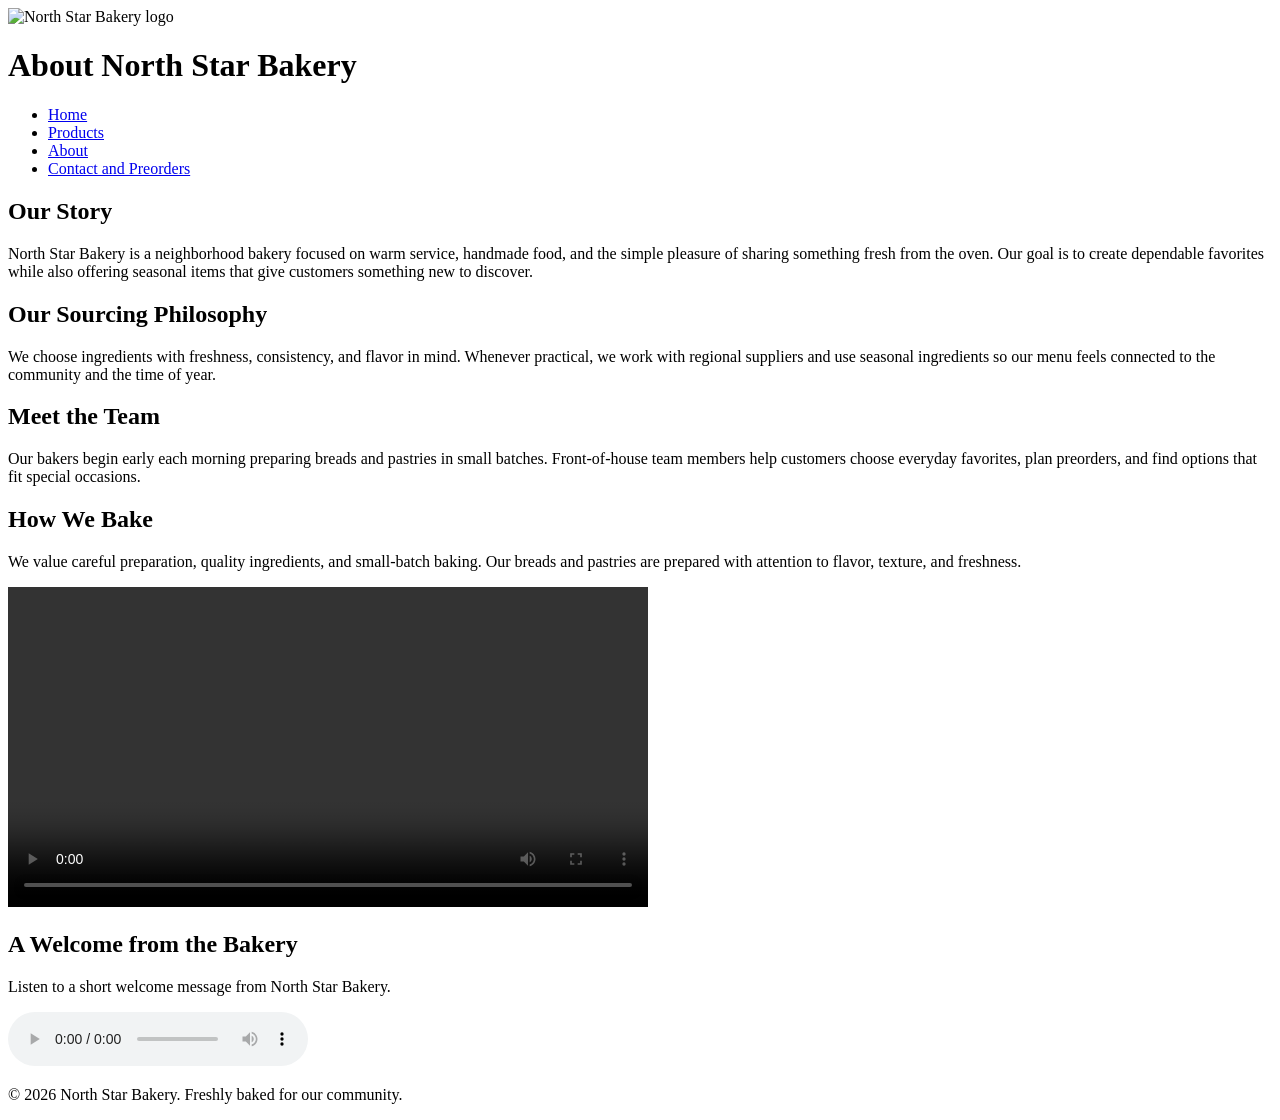
==== about.html @ 1c68795a "HTML" ====
<!DOCTYPE html>
<html lang="en">
<head>
  <meta charset="UTF-8">
  <meta name="viewport" content="width=device-width, initial-scale=1.0">
  <title>North Star Bakery | About</title>
  <link rel="stylesheet" href="styles.css">
</head>
<body>
  <header>
    <img class="site-logo" src="bakery-logo_c.png" alt="North Star Bakery logo">
    <h1>About North Star Bakery</h1>
    <nav aria-label="Main navigation">
      <ul>
        <li><a href="index.html">Home</a></li>
        <li><a href="products.html">Products</a></li>
        <li><a href="about.html" aria-current="page">About</a></li>
        <li><a href="contact.html">Contact and Preorders</a></li>
      </ul>
    </nav>
  </header>

  <main>
    <div class="card-grid">
      <section>
        <h2>Our Story</h2>
        <p>North Star Bakery is a neighborhood bakery focused on warm service, handmade food, and the simple pleasure of sharing something fresh from the oven. Our goal is to create dependable favorites while also offering seasonal items that give customers something new to discover.</p>
      </section>

      <section>
        <h2>Our Sourcing Philosophy</h2>
        <p>We choose ingredients with freshness, consistency, and flavor in mind. Whenever practical, we work with regional suppliers and use seasonal ingredients so our menu feels connected to the community and the time of year.</p>
      </section>

      <section>
        <h2>Meet the Team</h2>
        <p>Our bakers begin early each morning preparing breads and pastries in small batches. Front-of-house team members help customers choose everyday favorites, plan preorders, and find options that fit special occasions.</p>
      </section>
    </div>

    <div class="two-column">
      <section class="media-block">
        <h2>How We Bake</h2>
        <p>We value careful preparation, quality ingredients, and small-batch baking. Our breads and pastries are prepared with attention to flavor, texture, and freshness.</p>
        <video controls width="640">
          <source src="bakery-behind-scenes_c.mp4" type="video/mp4">
          Your browser does not support the video element. The video shows a behind-the-scenes look at North Star Bakery.
        </video>
      </section>

      <section class="media-block">
        <h2>A Welcome from the Bakery</h2>
        <p>Listen to a short welcome message from North Star Bakery.</p>
        <audio controls>
          <source src="bakery-welcome_c.mp3" type="audio/mpeg">
          Your browser does not support the audio element. This audio contains a welcome message from North Star Bakery.
        </audio>
      </section>
    </div>
  </main>

  <footer>
    <p>&copy; 2026 North Star Bakery. Freshly baked for our community.</p>
  </footer>
</body>
</html>
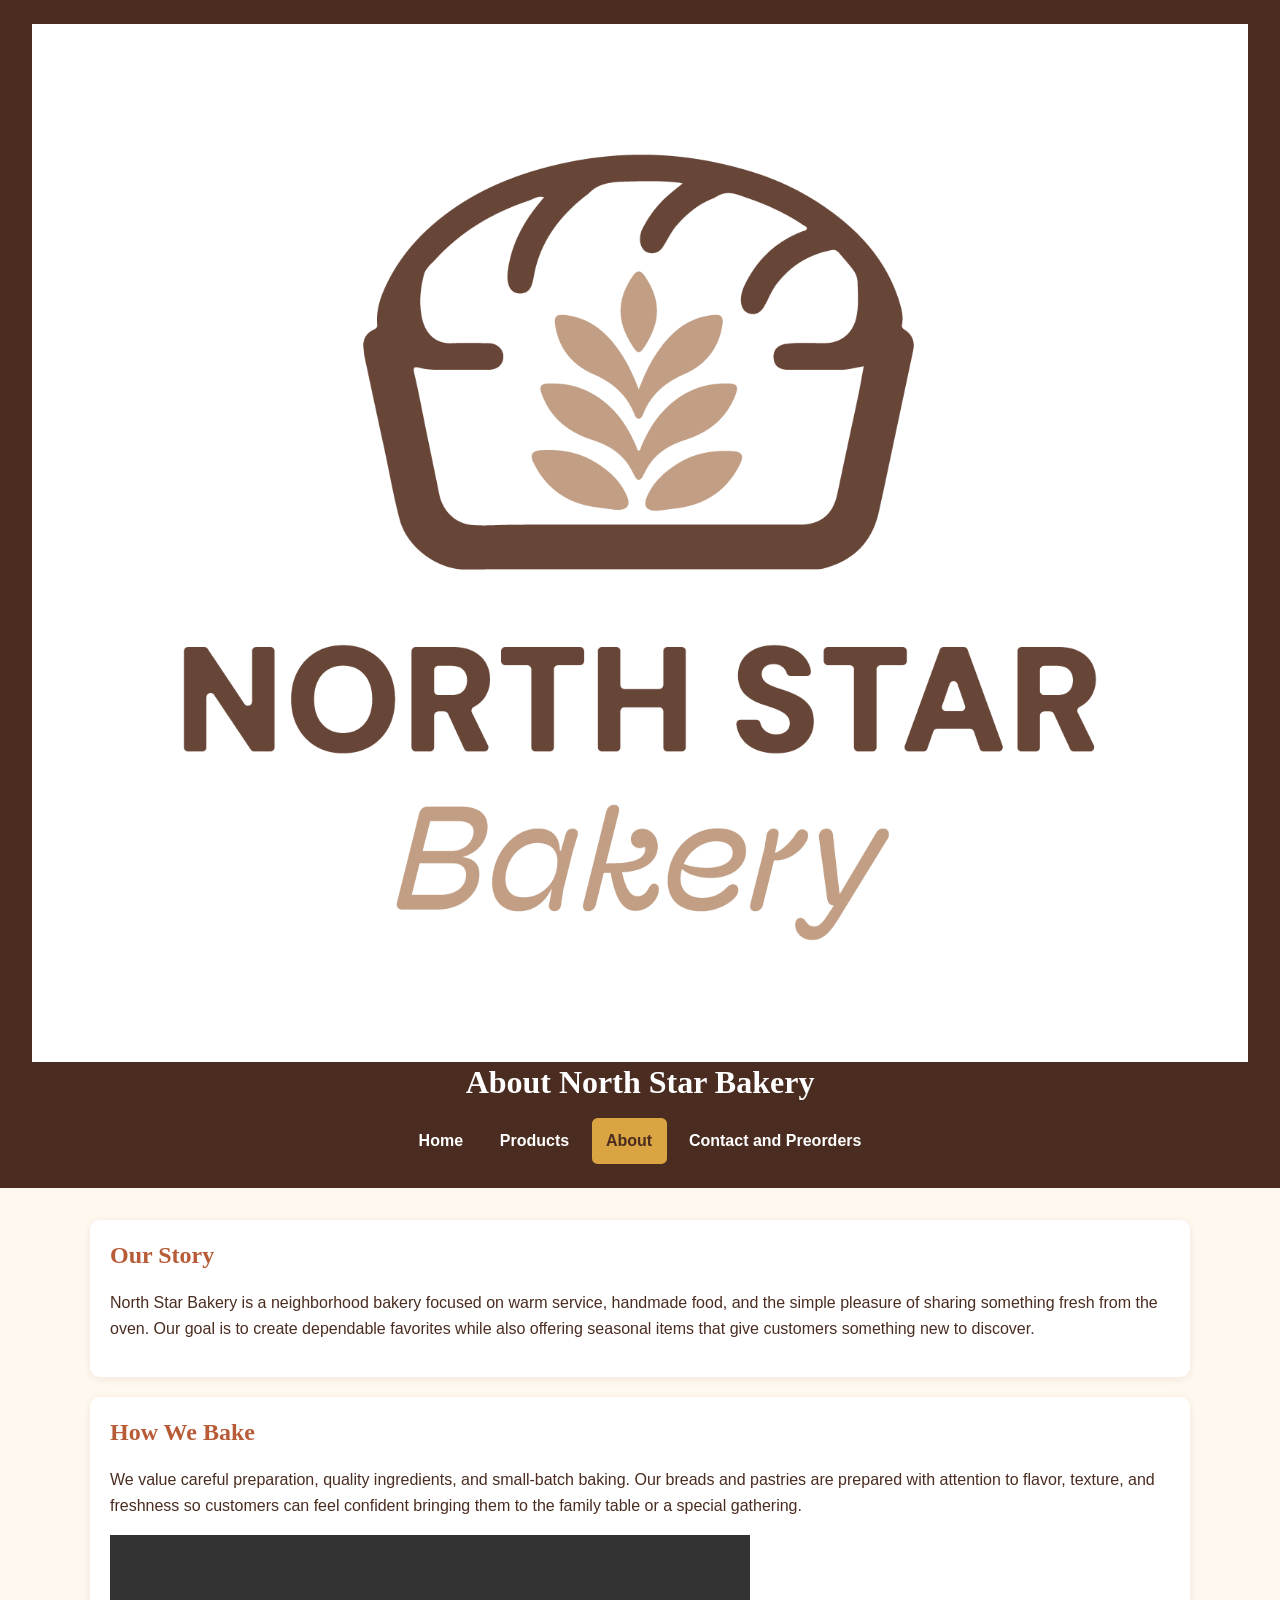
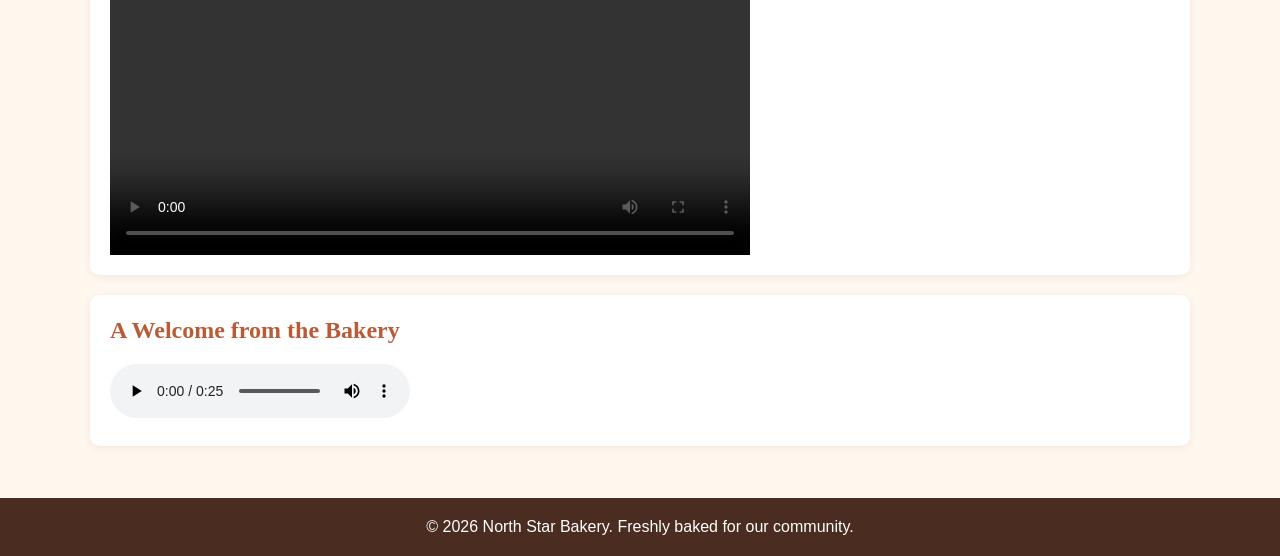
==== commit 8e57c683: "Add files via upload" ====
--- a/about.html
+++ b/about.html
@@ -1,66 +1,52 @@
 <!DOCTYPE html>
 <html lang="en">
 <head>
-  <meta charset="UTF-8">
-  <meta name="viewport" content="width=device-width, initial-scale=1.0">
-  <title>North Star Bakery | About</title>
-  <link rel="stylesheet" href="styles.css">
+    <meta charset="UTF-8">
+    <meta name="viewport" content="width=device-width, initial-scale=1.0">
+    <title>North Star Bakery | About</title>
+    <link rel="stylesheet" href="styles.css">
 </head>
 <body>
-  <header>
-    <img class="site-logo" src="bakery-logo_c.png" alt="North Star Bakery logo">
-    <h1>About North Star Bakery</h1>
-    <nav aria-label="Main navigation">
-      <ul>
-        <li><a href="index.html">Home</a></li>
-        <li><a href="products.html">Products</a></li>
-        <li><a href="about.html" aria-current="page">About</a></li>
-        <li><a href="contact.html">Contact and Preorders</a></li>
-      </ul>
-    </nav>
-  </header>
+    <header>
+        <img src="bakery-logo_c.png" alt="North Star Bakery logo">
+        <h1>About North Star Bakery</h1>
+        <nav aria-label="Main navigation">
+            <ul>
+                <li><a href="index.html">Home</a></li>
+                <li><a href="products.html">Products</a></li>
+                <li><a href="about.html" aria-current="page">About</a></li>
+                <li><a href="contact.html">Contact and Preorders</a></li>
+            </ul>
+        </nav>
+    </header>
 
-  <main>
-    <div class="card-grid">
-      <section>
-        <h2>Our Story</h2>
-        <p>North Star Bakery is a neighborhood bakery focused on warm service, handmade food, and the simple pleasure of sharing something fresh from the oven. Our goal is to create dependable favorites while also offering seasonal items that give customers something new to discover.</p>
-      </section>
+    <main>
+        <section>
+            <h2>Our Story</h2>
+            <p>North Star Bakery is a neighborhood bakery focused on warm service, handmade food, and the simple pleasure of sharing something fresh from the oven. Our goal is to create dependable favorites while also offering seasonal items that give customers something new to discover.</p>
+        </section>
 
-      <section>
-        <h2>Our Sourcing Philosophy</h2>
-        <p>We choose ingredients with freshness, consistency, and flavor in mind. Whenever practical, we work with regional suppliers and use seasonal ingredients so our menu feels connected to the community and the time of year.</p>
-      </section>
+        <section>
+            <h2>How We Bake</h2>
+            <p>We value careful preparation, quality ingredients, and small-batch baking. Our breads and pastries are prepared with attention to flavor, texture, and freshness so customers can feel confident bringing them to the family table or a special gathering.</p>
 
-      <section>
-        <h2>Meet the Team</h2>
-        <p>Our bakers begin early each morning preparing breads and pastries in small batches. Front-of-house team members help customers choose everyday favorites, plan preorders, and find options that fit special occasions.</p>
-      </section>
-    </div>
+            <video controls width="640">
+                <source src="bakery-behind-scenes_c.mp4" type="video/mp4">
+                Your browser does not support the video element. The video shows a behind-the-scenes look at North Star Bakery.
+            </video>
+        </section>
 
-    <div class="two-column">
-      <section class="media-block">
-        <h2>How We Bake</h2>
-        <p>We value careful preparation, quality ingredients, and small-batch baking. Our breads and pastries are prepared with attention to flavor, texture, and freshness.</p>
-        <video controls width="640">
-          <source src="bakery-behind-scenes_c.mp4" type="video/mp4">
-          Your browser does not support the video element. The video shows a behind-the-scenes look at North Star Bakery.
-        </video>
-      </section>
+        <section>
+            <h2>A Welcome from the Bakery</h2>
+            <audio controls>
+                <source src="bakery-welcome_c.mp3" type="audio/mpeg">
+                Your browser does not support the audio element. This audio contains a welcome message from North Star Bakery.
+            </audio>
+        </section>
+    </main>
 
-      <section class="media-block">
-        <h2>A Welcome from the Bakery</h2>
-        <p>Listen to a short welcome message from North Star Bakery.</p>
-        <audio controls>
-          <source src="bakery-welcome_c.mp3" type="audio/mpeg">
-          Your browser does not support the audio element. This audio contains a welcome message from North Star Bakery.
-        </audio>
-      </section>
-    </div>
-  </main>
-
-  <footer>
-    <p>&copy; 2026 North Star Bakery. Freshly baked for our community.</p>
-  </footer>
+    <footer>
+        <p>&copy; 2026 North Star Bakery. Freshly baked for our community.</p>
+    </footer>
 </body>
-</html>
+</html>
--- a/styles.css
+++ b/styles.css
@@ -0,0 +1,266 @@
+/* North Star Bakery - Touchstone 3
+   Mobile-first shared stylesheet */
+
+:root {
+  --cream: #fff8ee;
+  --brown: #4a2c20;
+  --terracotta: #b85c38;
+  --gold: #d9a441;
+  --white: #ffffff;
+}
+
+* {
+  box-sizing: border-box;
+}
+
+body {
+  margin: 0;
+  background: var(--cream);
+  color: var(--brown);
+  font-family: Arial, Helvetica, sans-serif;
+  line-height: 1.6;
+}
+
+img,
+picture img,
+video {
+  display: block;
+  max-width: 100%;
+  height: auto;
+}
+
+header {
+  background: var(--brown);
+  color: var(--white);
+  padding: 1rem;
+  text-align: center;
+}
+
+.site-logo {
+  width: 110px;
+  margin: 0 auto 0.75rem;
+}
+
+h1,
+h2,
+h3,
+legend {
+  font-family: Georgia, "Times New Roman", serif;
+  line-height: 1.25;
+}
+
+h1 {
+  margin: 0 0 1rem;
+  font-size: 2rem;
+}
+
+h2 {
+  color: var(--terracotta);
+  margin-top: 0;
+}
+
+nav ul {
+  display: flex;
+  flex-direction: column;
+  gap: 0.5rem;
+  list-style: none;
+  margin: 0;
+  padding: 0;
+}
+
+nav a {
+  display: block;
+  padding: 0.65rem 0.9rem;
+  border-radius: 0.35rem;
+  color: var(--white);
+  font-weight: 700;
+  text-decoration: none;
+}
+
+nav a:hover,
+nav a:focus,
+nav a[aria-current="page"] {
+  background: var(--gold);
+  color: var(--brown);
+}
+
+main {
+  width: min(100% - 2rem, 1100px);
+  margin: 0 auto;
+  padding: 1.5rem 0 2rem;
+}
+
+section {
+  margin-bottom: 1.25rem;
+  padding: 1.25rem;
+  background: var(--white);
+  border-radius: 0.6rem;
+  box-shadow: 0 2px 8px rgba(74, 44, 32, 0.08);
+}
+
+.hero {
+  border-top: 5px solid var(--gold);
+}
+
+.card-grid {
+  display: flex;
+  flex-direction: column;
+  gap: 1.25rem;
+}
+
+.card-grid > section,
+.card-grid > article {
+  flex: 1;
+  margin-bottom: 0;
+}
+
+.feature-note {
+  padding: 0.8rem 1rem;
+  background: var(--cream);
+  border-left: 4px solid var(--gold);
+}
+
+figure {
+  margin: 0;
+}
+
+figcaption {
+  margin-top: 0.6rem;
+  font-size: 0.95rem;
+  font-style: italic;
+}
+
+a {
+  color: var(--terracotta);
+}
+
+a:hover,
+a:focus {
+  color: var(--brown);
+}
+
+.media-block audio,
+.media-block video {
+  width: 100%;
+  margin-top: 0.75rem;
+}
+
+form {
+  display: flex;
+  flex-direction: column;
+  gap: 1rem;
+}
+
+fieldset {
+  margin: 0;
+  padding: 1rem;
+  border: 2px solid var(--gold);
+  border-radius: 0.5rem;
+}
+
+legend {
+  padding: 0 0.4rem;
+  color: var(--terracotta);
+  font-size: 1.15rem;
+  font-weight: 700;
+}
+
+.form-group {
+  display: flex;
+  flex-direction: column;
+  gap: 0.3rem;
+  margin-bottom: 0.9rem;
+}
+
+.form-group:last-child {
+  margin-bottom: 0;
+}
+
+label {
+  font-weight: 700;
+}
+
+input,
+select,
+textarea,
+button {
+  width: 100%;
+  padding: 0.7rem;
+  border: 1px solid #8b766c;
+  border-radius: 0.35rem;
+  font: inherit;
+}
+
+input:focus,
+select:focus,
+textarea:focus {
+  outline: 3px solid rgba(217, 164, 65, 0.45);
+  border-color: var(--brown);
+}
+
+button {
+  border: 0;
+  background: var(--terracotta);
+  color: var(--white);
+  font-weight: 700;
+  cursor: pointer;
+}
+
+button:hover,
+button:focus {
+  background: var(--brown);
+}
+
+footer {
+  padding: 1rem;
+  background: var(--brown);
+  color: var(--white);
+  text-align: center;
+}
+
+footer p {
+  margin: 0;
+}
+
+@media (min-width: 768px) {
+  header {
+    padding: 1.5rem 2rem;
+  }
+
+  nav ul {
+    flex-direction: row;
+    justify-content: center;
+    flex-wrap: wrap;
+  }
+
+  main {
+    padding-top: 2rem;
+  }
+
+  .card-grid {
+    flex-direction: row;
+    align-items: stretch;
+  }
+
+  .two-column {
+    display: flex;
+    gap: 1.5rem;
+    align-items: flex-start;
+  }
+
+  .two-column > * {
+    flex: 1;
+  }
+
+  form {
+    max-width: 760px;
+    margin: 0 auto;
+  }
+
+  button {
+    width: auto;
+    align-self: flex-start;
+    padding-left: 1.4rem;
+    padding-right: 1.4rem;
+  }
+}
